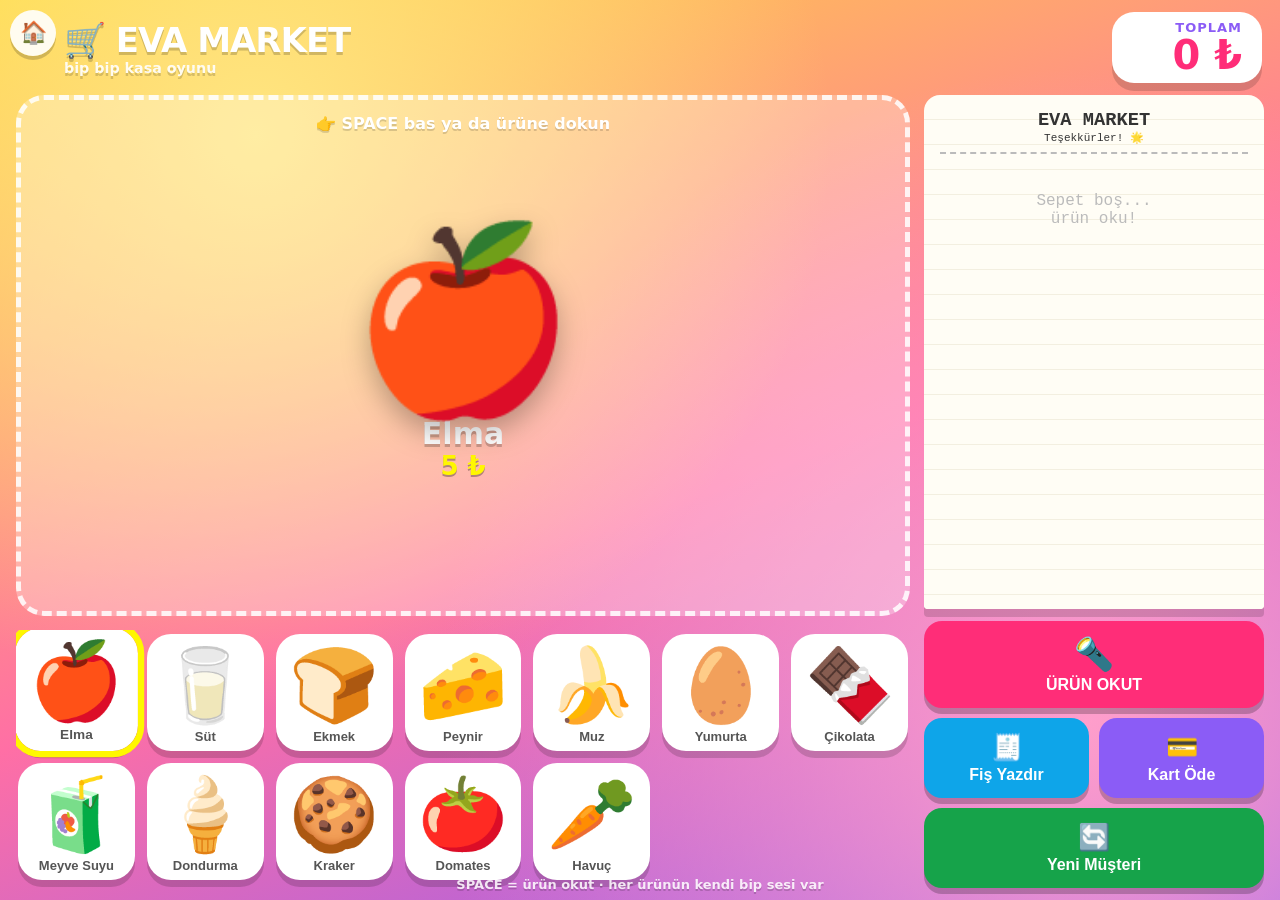
==== market/index.html @ 5d2db1dd "Eva Oyunlar: hub + market + hayvan dedektifi (PWA)" ====
<!DOCTYPE html>
<html lang="tr">
<head>
<meta charset="UTF-8">
<meta name="viewport" content="width=device-width, initial-scale=1.0, maximum-scale=1.0, user-scalable=no">
<meta name="theme-color" content="#ff6fa5">
<title>Eva Market 🛒</title>
<link rel="stylesheet" href="../assets/css/common.css">
<link rel="stylesheet" href="style.css">
</head>
<body>
  <header>
    <div class="logo">🛒 EVA MARKET<small>bip bip kasa oyunu</small></div>
    <div class="total-box"><div class="lbl">Toplam</div><div class="amt" id="total">0 ₺</div></div>
  </header>

  <main>
    <div class="left">
      <div class="scanner" id="scanner">
        <div class="hint">👉 SPACE bas ya da ürüne dokun</div>
        <div class="beam" id="beam"></div>
        <div id="product">🍎</div>
        <div id="productName">Elma</div>
        <div id="productPrice">5 ₺</div>
      </div>
      <div class="shelf" id="shelf"></div>
    </div>

    <div class="right">
      <div class="receipt-wrap">
        <div class="receipt" id="receipt">
          <h3>EVA MARKET<span>Teşekkürler! 🌟</span></h3>
          <div id="lines"><div class="empty">Sepet boş...<br>ürün oku!</div></div>
          <div class="stamp" id="stamp">ÖDENDİ ✓</div>
        </div>
      </div>
      <div class="btns">
        <button class="candy scan" id="scanBtn"><span class="ic">🔦</span>ÜRÜN OKUT</button>
        <button class="candy print" id="printBtn"><span class="ic">🧾</span>Fiş Yazdır</button>
        <button class="candy card" id="cardBtn"><span class="ic">💳</span>Kart Öde</button>
        <button class="candy reset" id="resetBtn"><span class="ic">🔄</span>Yeni Müşteri</button>
      </div>
    </div>
  </main>

  <div class="spaceHint">SPACE = ürün okut · her ürünün kendi bip sesi var</div>

  <div class="card-anim" id="cardAnim">
    <div class="pos">
      <div class="slot"></div>
      <div class="ccard" id="ccard"></div>
      <div class="ok-msg" id="okMsg">ONAYLANDI ✅</div>
    </div>
  </div>

  <script src="../assets/js/audio.js"></script>
  <script src="../assets/js/ui.js"></script>
  <script src="game.js"></script>
</body>
</html>
---- assets/css/common.css ----
/* Eva Oyunlar — ortak stil */
:root {
  --pink: #ff2d78;
  --purple: #8b5cf6;
  --blue: #0ea5e9;
  --green: #16a34a;
  --yellow: #ffd93d;
  --shadow: rgba(0, 0, 0, 0.16);
  --radius: 24px;
}

* { margin: 0; padding: 0; box-sizing: border-box; -webkit-tap-highlight-color: transparent; user-select: none; }
html, body { height: 100%; overflow: hidden; font-family: -apple-system, "Segoe UI", system-ui, sans-serif; }
body { touch-action: manipulation; }

/* şeker buton */
.candy {
  border: none; border-radius: 18px; font-weight: 900; color: #fff; cursor: pointer;
  box-shadow: 0 6px 0 rgba(0, 0, 0, 0.22); transition: transform 0.1s, box-shadow 0.1s;
}
.candy:active { transform: translateY(5px); box-shadow: 0 1px 0 rgba(0, 0, 0, 0.22); }

/* büyük emoji geri bildirimi */
.feedback { position: fixed; inset: 0; display: none; align-items: center; justify-content: center; pointer-events: none; z-index: 40; }
.feedback.on { display: flex; }
.feedback .big { font-size: clamp(70px, 20vw, 150px); animation: fbpop 0.8s forwards; }
@keyframes fbpop {
  0% { transform: scale(0.2); opacity: 0; }
  40% { transform: scale(1.25); opacity: 1; }
  70% { transform: scale(1); }
  100% { transform: scale(1); opacity: 0; }
}

/* konfeti */
.conf { position: fixed; font-size: 28px; pointer-events: none; z-index: 60; animation: fall linear forwards; }
@keyframes fall { to { transform: translateY(110vh) rotate(600deg); opacity: 0; } }

/* geri (ana menü) butonu */
.home-btn {
  position: fixed; top: 10px; left: 10px; z-index: 30;
  width: 46px; height: 46px; border-radius: 50%; border: none; cursor: pointer;
  background: rgba(255, 255, 255, 0.9); font-size: 22px;
  box-shadow: 0 4px 0 rgba(0, 0, 0, 0.18); display: flex; align-items: center; justify-content: center;
}
.home-btn:active { transform: translateY(3px); box-shadow: 0 1px 0 rgba(0, 0, 0, 0.18); }
---- market/style.css ----
/* Eva Market */
body {
  background:
    radial-gradient(circle at 20% 15%, #ffe680 0%, transparent 45%),
    radial-gradient(circle at 85% 80%, #ff9ecb 0%, transparent 50%),
    linear-gradient(160deg, #ffd93d 0%, #ff6fa5 55%, #8b5cf6 100%);
  display: flex; flex-direction: column;
}

header { padding: 12px 18px 12px 64px; display: flex; align-items: center; justify-content: space-between; gap: 12px; }
.logo { font-size: clamp(22px, 5vw, 34px); font-weight: 900; color: #fff; text-shadow: 0 3px 0 rgba(0,0,0,0.18); letter-spacing: -1px; }
.logo small { display: block; font-size: 0.42em; font-weight: 800; opacity: 0.9; letter-spacing: 0; }
.total-box { background: #fff; border-radius: 22px; padding: 8px 20px; box-shadow: 0 8px 0 rgba(0,0,0,0.15); text-align: right; min-width: 150px; }
.total-box .lbl { font-size: 13px; font-weight: 800; color: var(--purple); text-transform: uppercase; letter-spacing: 1px; }
.total-box .amt { font-size: clamp(26px, 7vw, 40px); font-weight: 900; color: var(--pink); line-height: 1; }

main { flex: 1; display: flex; gap: 14px; padding: 0 16px 12px; min-height: 0; }
.left { flex: 1.4; display: flex; flex-direction: column; gap: 14px; min-width: 0; }

.scanner {
  background: rgba(255,255,255,0.28); border: 5px dashed rgba(255,255,255,0.85); border-radius: 28px;
  flex: 1; display: flex; flex-direction: column; align-items: center; justify-content: center; position: relative;
  overflow: hidden; min-height: 0;
}
.scanner .hint { position: absolute; top: 14px; font-size: 16px; font-weight: 900; color: #fff; text-shadow: 0 2px 0 rgba(0,0,0,0.15); }
.beam {
  position: absolute; left: 6%; right: 6%; height: 6px; border-radius: 6px; top: 50%;
  background: linear-gradient(90deg, transparent, #ff2d55, transparent);
  box-shadow: 0 0 24px 6px rgba(255,45,85,0.8); opacity: 0; pointer-events: none;
}
.beam.on { animation: sweep 0.35s ease; }
@keyframes sweep { 0% { opacity: 1; transform: translateY(-70px); } 100% { opacity: 1; transform: translateY(70px); } }

#product { font-size: clamp(90px, 26vw, 180px); line-height: 1; filter: drop-shadow(0 12px 14px rgba(0,0,0,0.28)); }
#product.pop { animation: pop 0.4s cubic-bezier(0.2, 1.4, 0.4, 1); }
@keyframes pop { 0% { transform: scale(0.3) rotate(-12deg); opacity: 0; } 60% { transform: scale(1.15); } 100% { transform: scale(1); } }
#productName { font-size: clamp(20px, 5vw, 30px); font-weight: 900; color: #fff; margin-top: 6px; text-shadow: 0 3px 0 rgba(0,0,0,0.2); }
#productPrice { font-size: clamp(18px, 4.5vw, 26px); font-weight: 900; color: #fff700; text-shadow: 0 2px 0 rgba(0,0,0,0.3); }

.shelf { display: grid; grid-template-columns: repeat(auto-fill, minmax(104px, 1fr)); gap: 12px; padding: 4px 2px 8px; overflow-y: auto; max-height: 38%; }
.item {
  border-radius: 24px; background: #fff; border: none; aspect-ratio: 1; min-height: 104px;
  font-size: clamp(52px, 9vw, 72px); display: flex; flex-direction: column; align-items: center; justify-content: center; gap: 2px;
  cursor: pointer; box-shadow: 0 7px 0 var(--shadow); transition: transform 0.1s;
}
.item .inm { font-size: 13px; font-weight: 900; color: #555; line-height: 1; }
.item:active { transform: translateY(4px) scale(0.94); box-shadow: 0 2px 0 var(--shadow); }
.item.cur { outline: 6px solid #fff700; transform: translateY(-3px) scale(1.05); }

.right { flex: 1; display: flex; flex-direction: column; gap: 12px; min-width: 0; max-width: 340px; }
.receipt-wrap { flex: 1; position: relative; min-height: 0; }
.receipt {
  background: #fffdf5; height: 100%; border-radius: 16px 16px 4px 4px; padding: 14px 16px 40px; overflow-y: auto;
  box-shadow: 0 8px 0 rgba(0,0,0,0.15); position: relative;
  background-image: repeating-linear-gradient(#fffdf5 0 24px, #f3efe0 24px 25px);
}
.receipt::after {
  content: ""; position: absolute; left: 0; right: 0; bottom: 0; height: 16px;
  background: radial-gradient(circle at 8px 0, transparent 8px, #fffdf5 8px) repeat-x; background-size: 16px 16px;
}
.receipt h3 { text-align: center; font-family: "Courier New", monospace; font-weight: 900; color: #333; border-bottom: 2px dashed #bbb; padding-bottom: 8px; margin-bottom: 8px; }
.receipt h3 span { display: block; font-size: 11px; font-weight: 400; }
.rline { display: flex; justify-content: space-between; font-family: "Courier New", monospace; font-size: 15px; padding: 3px 0; color: #333; animation: slideIn 0.3s; }
@keyframes slideIn { from { opacity: 0; transform: translateX(18px); } to { opacity: 1; transform: none; } }
.rline .em { font-size: 18px; }
.rtotal { border-top: 2px dashed #bbb; margin-top: 8px; padding-top: 8px; font-weight: 900; font-size: 20px; color: var(--pink); display: flex; justify-content: space-between; font-family: "Courier New", monospace; }
.empty { text-align: center; color: #bbb; font-family: "Courier New", monospace; padding: 30px 0; }
.stamp {
  position: absolute; top: 40%; left: 50%; transform: translate(-50%, -50%) rotate(-14deg);
  border: 5px solid #22c55e; color: #22c55e; font-weight: 900; font-size: 26px; padding: 6px 18px; border-radius: 12px;
  opacity: 0; font-family: "Courier New", monospace; pointer-events: none;
}
.stamp.show { animation: stampIn 0.5s forwards; }
@keyframes stampIn {
  0% { opacity: 0; transform: translate(-50%, -50%) rotate(-14deg) scale(2.5); }
  60% { opacity: 1; transform: translate(-50%, -50%) rotate(-14deg) scale(0.9); }
  100% { opacity: 1; transform: translate(-50%, -50%) rotate(-14deg) scale(1); }
}

.btns { display: grid; grid-template-columns: 1fr 1fr; gap: 10px; }
.btns .candy { padding: 14px 6px; font-size: 16px; display: flex; flex-direction: column; align-items: center; gap: 3px; }
.btns .ic { font-size: 26px; }
.scan { background: var(--pink); grid-column: 1 / -1; padding: 18px; font-size: 20px; }
.scan .ic { font-size: 32px; }
.print { background: var(--blue); }
.card { background: var(--purple); }
.reset { background: var(--green); grid-column: 1 / -1; }

.card-anim { position: fixed; inset: 0; display: none; align-items: center; justify-content: center; z-index: 50; background: rgba(0,0,0,0.35); backdrop-filter: blur(2px); }
.card-anim.on { display: flex; }
.pos { width: min(80vw, 320px); height: 200px; background: linear-gradient(145deg, #2b2b3d, #4b4b6b); border-radius: 20px; position: relative; box-shadow: 0 20px 40px rgba(0,0,0,0.4); display: flex; align-items: flex-start; justify-content: center; }
.slot { position: absolute; top: 14px; width: 70%; height: 14px; background: #111; border-radius: 4px; }
.ccard { position: absolute; top: -90px; width: 150px; height: 94px; border-radius: 12px; background: linear-gradient(135deg, #ffd93d, #ff2d78); box-shadow: 0 8px 18px rgba(0,0,0,0.4); }
.ccard::before { content: ""; position: absolute; top: 20px; left: 16px; width: 34px; height: 26px; border-radius: 5px; background: linear-gradient(135deg, #e6b800, #ffef99); }
.ccard.swipe { animation: swipe 1.2s forwards; }
@keyframes swipe { 0% { top: -90px; } 45% { top: 8px; } 55% { top: 8px; } 100% { top: -90px; } }
.ok-msg { position: absolute; bottom: 20px; color: #22ff88; font-weight: 900; font-size: 26px; opacity: 0; }
.ok-msg.show { animation: okpop 0.5s 0.6s forwards; }
@keyframes okpop { from { opacity: 0; transform: scale(0.5); } to { opacity: 1; transform: scale(1); } }

.spaceHint { position: fixed; bottom: 8px; left: 50%; transform: translateX(-50%); color: #fff; font-weight: 800; font-size: 13px; opacity: 0.85; text-shadow: 0 2px 0 rgba(0,0,0,0.2); }

@media (max-width: 640px) {
  .spaceHint { display: none; }
  main { flex-direction: column; }
  .right { max-width: none; flex: 0 0 auto; height: 38%; }
  .left { flex: 1; }
  .shelf { max-height: 44%; grid-template-columns: repeat(auto-fill, minmax(88px, 1fr)); }
  .item { min-height: 88px; }
}
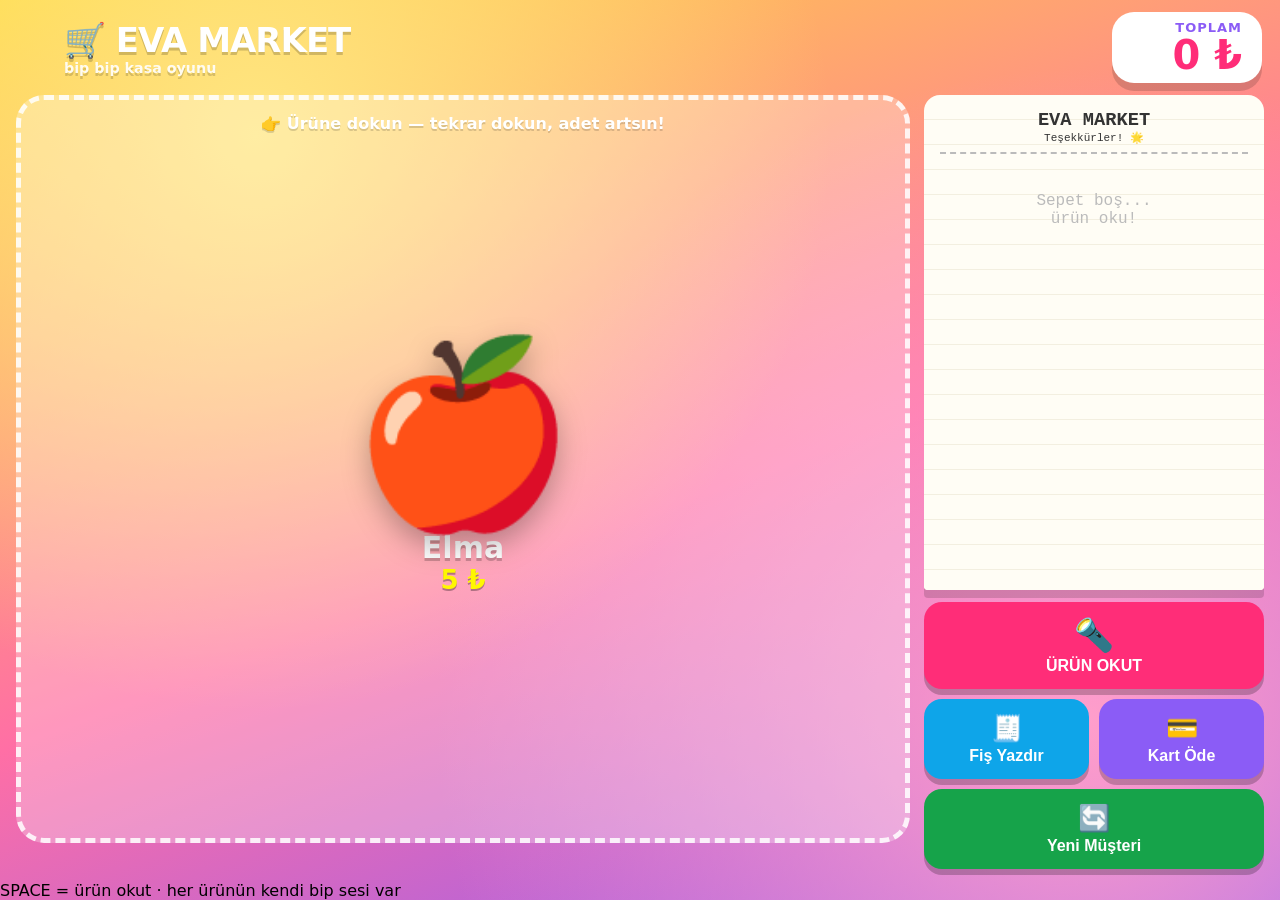
==== commit 2b755184: "Market: kategorili yeni ürünler, adetli sepet, gruplu fiş; yeni oyunlar: Eva Piyano (muzik/) ve Sayı" ====
--- a/market/index.html
+++ b/market/index.html
@@ -17,11 +17,12 @@
   <main>
     <div class="left">
       <div class="scanner" id="scanner">
-        <div class="hint">👉 SPACE bas ya da ürüne dokun</div>
+        <div class="hint">👉 Ürüne dokun — tekrar dokun, adet artsın!</div>
         <div class="beam" id="beam"></div>
         <div id="product">🍎</div>
         <div id="productName">Elma</div>
         <div id="productPrice">5 ₺</div>
+        <div id="productQty"></div>
       </div>
       <div class="shelf" id="shelf"></div>
     </div>
@@ -54,7 +55,4 @@
   </div>
 
   <script src="../assets/js/audio.js"></script>
-  <script src="../assets/js/ui.js"></script>
-  <script src="game.js"></script>
-</body>
-</html>
+  <script src="../assets/js/ui.js"></script
--- a/market/style.css
+++ b/market/style.css
@@ -36,9 +36,20 @@
 @keyframes pop { 0% { transform: scale(0.3) rotate(-12deg); opacity: 0; } 60% { transform: scale(1.15); } 100% { transform: scale(1); } }
 #productName { font-size: clamp(20px, 5vw, 30px); font-weight: 900; color: #fff; margin-top: 6px; text-shadow: 0 3px 0 rgba(0,0,0,0.2); }
 #productPrice { font-size: clamp(18px, 4.5vw, 26px); font-weight: 900; color: #fff700; text-shadow: 0 2px 0 rgba(0,0,0,0.3); }
+#productQty {
+  font-size: clamp(22px, 5vw, 32px); font-weight: 900; color: #fff; background: var(--pink);
+  border-radius: 22px; padding: 2px 18px; margin-top: 8px; box-shadow: 0 4px 0 rgba(0,0,0,0.15);
+}
+#productQty:empty { display: none; }
+#productQty.pop { animation: pop 0.3s cubic-bezier(0.2, 1.4, 0.4, 1); }
 
 .shelf { display: grid; grid-template-columns: repeat(auto-fill, minmax(104px, 1fr)); gap: 12px; padding: 4px 2px 8px; overflow-y: auto; max-height: 38%; }
+.shelf .cat {
+  grid-column: 1 / -1; font-size: 16px; font-weight: 900; color: #fff;
+  text-shadow: 0 2px 0 rgba(0,0,0,0.18); padding: 6px 4px 0; letter-spacing: 0.5px;
+}
 .item {
+  position: relative;
   border-radius: 24px; background: #fff; border: none; aspect-ratio: 1; min-height: 104px;
   font-size: clamp(52px, 9vw, 72px); display: flex; flex-direction: column; align-items: center; justify-content: center; gap: 2px;
   cursor: pointer; box-shadow: 0 7px 0 var(--shadow); transition: transform 0.1s;
@@ -46,6 +57,12 @@
 .item .inm { font-size: 13px; font-weight: 900; color: #555; line-height: 1; }
 .item:active { transform: translateY(4px) scale(0.94); box-shadow: 0 2px 0 var(--shadow); }
 .item.cur { outline: 6px solid #fff700; transform: translateY(-3px) scale(1.05); }
+.item .qty {
+  position: absolute; top: 6px; right: 6px; min-width: 28px; height: 28px; padding: 0 7px;
+  background: var(--pink); color: #fff; font-size: 16px; font-weight: 900; border-radius: 14px;
+  display: flex; align-items: center; justify-content: center; box-shadow: 0 2px 0 rgba(0,0,0,0.2);
+}
+.item .qty[hidden] { display: none; }
 
 .right { flex: 1; display: flex; flex-direction: column; gap: 12px; min-width: 0; max-width: 340px; }
 .receipt-wrap { flex: 1; position: relative; min-height: 0; }
@@ -63,6 +80,7 @@
 .rline { display: flex; justify-content: space-between; font-family: "Courier New", monospace; font-size: 15px; padding: 3px 0; color: #333; animation: slideIn 0.3s; }
 @keyframes slideIn { from { opacity: 0; transform: translateX(18px); } to { opacity: 1; transform: none; } }
 .rline .em { font-size: 18px; }
+.rline .q { font-weight: 900; color: var(--purple); }
 .rtotal { border-top: 2px dashed #bbb; margin-top: 8px; padding-top: 8px; font-weight: 900; font-size: 20px; color: var(--pink); display: flex; justify-content: space-between; font-family: "Courier New", monospace; }
 .empty { text-align: center; color: #bbb; font-family: "Courier New", monospace; padding: 30px 0; }
 .stamp {
@@ -91,20 +109,4 @@
 .pos { width: min(80vw, 320px); height: 200px; background: linear-gradient(145deg, #2b2b3d, #4b4b6b); border-radius: 20px; position: relative; box-shadow: 0 20px 40px rgba(0,0,0,0.4); display: flex; align-items: flex-start; justify-content: center; }
 .slot { position: absolute; top: 14px; width: 70%; height: 14px; background: #111; border-radius: 4px; }
 .ccard { position: absolute; top: -90px; width: 150px; height: 94px; border-radius: 12px; background: linear-gradient(135deg, #ffd93d, #ff2d78); box-shadow: 0 8px 18px rgba(0,0,0,0.4); }
-.ccard::before { content: ""; position: absolute; top: 20px; left: 16px; width: 34px; height: 26px; border-radius: 5px; background: linear-gradient(135deg, #e6b800, #ffef99); }
-.ccard.swipe { animation: swipe 1.2s forwards; }
-@keyframes swipe { 0% { top: -90px; } 45% { top: 8px; } 55% { top: 8px; } 100% { top: -90px; } }
-.ok-msg { position: absolute; bottom: 20px; color: #22ff88; font-weight: 900; font-size: 26px; opacity: 0; }
-.ok-msg.show { animation: okpop 0.5s 0.6s forwards; }
-@keyframes okpop { from { opacity: 0; transform: scale(0.5); } to { opacity: 1; transform: scale(1); } }
-
-.spaceHint { position: fixed; bottom: 8px; left: 50%; transform: translateX(-50%); color: #fff; font-weight: 800; font-size: 13px; opacity: 0.85; text-shadow: 0 2px 0 rgba(0,0,0,0.2); }
-
-@media (max-width: 640px) {
-  .spaceHint { display: none; }
-  main { flex-direction: column; }
-  .right { max-width: none; flex: 0 0 auto; height: 38%; }
-  .left { flex: 1; }
-  .shelf { max-height: 44%; grid-template-columns: repeat(auto-fill, minmax(88px, 1fr)); }
-  .item { min-height: 88px; }
-}
+.ccard::before { content: ""; position: absolute; top: 20px; left: 16px; width: 34px; height: 26px; border-radius: 5px; background: linear-gradient(135deg, #e6b800, #ffef99); 
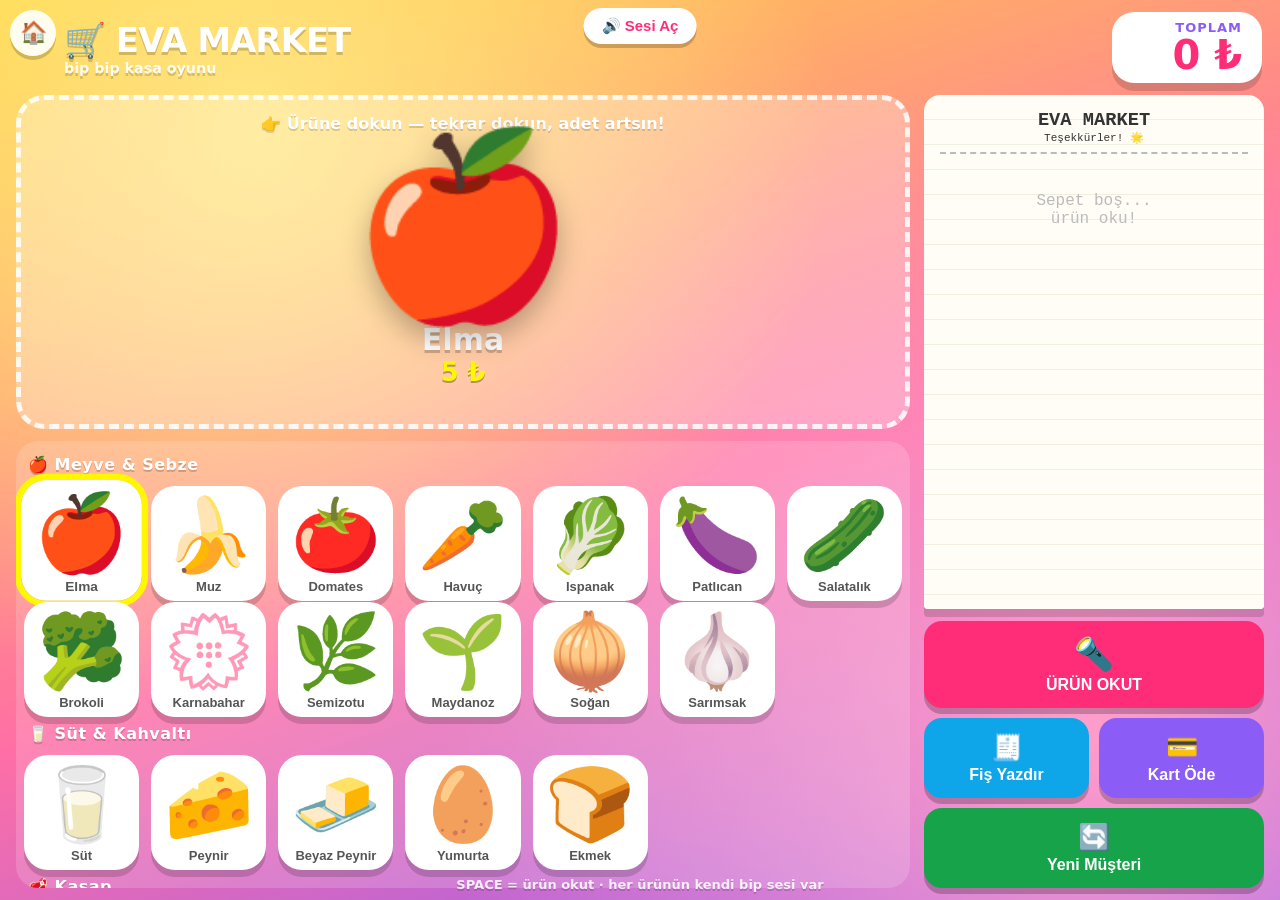
==== commit 4b36716e: "Market ve Sayı Ustası tablet düzeltmeleri + ortak ses kilidi; sw v1.4.0 Market — "ürünler görünmüyor" ====
--- a/market/index.html
+++ b/market/index.html
@@ -55,4 +55,7 @@
   </div>
 
   <script src="../assets/js/audio.js"></script>
-  <script src="../assets/js/ui.js"></script+  <script src="../assets/js/ui.js"></script>
+  <script src="game.js"></script>
+</body>
+</html>
--- a/assets/css/common.css
+++ b/assets/css/common.css
@@ -10,6 +10,8 @@
 }
 
 * { margin: 0; padding: 0; box-sizing: border-box; -webkit-tap-highlight-color: transparent; user-select: none; }
+/* hidden attribute'u display kuralları ezmesin (ör. .menu/.game geçişi) */
+[hidden] { display: none !important; }
 html, body { height: 100%; overflow: hidden; font-family: -apple-system, "Segoe UI", system-ui, sans-serif; }
 body { touch-action: manipulation; }
 
@@ -43,3 +45,14 @@
   box-shadow: 0 4px 0 rgba(0, 0, 0, 0.18); display: flex; align-items: center; justify-content: center;
 }
 .home-btn:active { transform: translateY(3px); box-shadow: 0 1px 0 rgba(0, 0, 0, 0.18); }
+
+/* ses açma butonu (mobil/tablet — ilk dokunuşta kaybolur) */
+.sound-unlock {
+  position: fixed; top: 8px; left: 50%; transform: translateX(-50%);
+  z-index: 80; border: none; border-radius: 999px; cursor: pointer;
+  background: #fff; color: var(--pink); font-weight: 900; font-size: 15px;
+  padding: 9px 18px; box-shadow: 0 4px 0 rgba(0, 0, 0, 0.2);
+  animation: sndPulse 1.15s ease-in-out infinite;
+}
+@keyframes sndPulse { 0%, 100% { transform: translateX(-50%) scale(1); } 50% { transform: translateX(-50%) scale(1.09); } }
+.sound-unlock.hide { opacity: 0; pointer-events: none; transition: opacity 0.3s; animation: none; }
--- a/market/style.css
+++ b/market/style.css
@@ -15,12 +15,12 @@
 .total-box .amt { font-size: clamp(26px, 7vw, 40px); font-weight: 900; color: var(--pink); line-height: 1; }
 
 main { flex: 1; display: flex; gap: 14px; padding: 0 16px 12px; min-height: 0; }
-.left { flex: 1.4; display: flex; flex-direction: column; gap: 14px; min-width: 0; }
+.left { flex: 1.4; display: flex; flex-direction: column; gap: 12px; min-width: 0; min-height: 0; }
 
 .scanner {
   background: rgba(255,255,255,0.28); border: 5px dashed rgba(255,255,255,0.85); border-radius: 28px;
-  flex: 1; display: flex; flex-direction: column; align-items: center; justify-content: center; position: relative;
-  overflow: hidden; min-height: 0;
+  flex: 3 1 0; min-height: 150px; display: flex; flex-direction: column; align-items: center; justify-content: center; position: relative;
+  overflow: hidden;
 }
 .scanner .hint { position: absolute; top: 14px; font-size: 16px; font-weight: 900; color: #fff; text-shadow: 0 2px 0 rgba(0,0,0,0.15); }
 .beam {
@@ -43,7 +43,11 @@
 #productQty:empty { display: none; }
 #productQty.pop { animation: pop 0.3s cubic-bezier(0.2, 1.4, 0.4, 1); }
 
-.shelf { display: grid; grid-template-columns: repeat(auto-fill, minmax(104px, 1fr)); gap: 12px; padding: 4px 2px 8px; overflow-y: auto; max-height: 38%; }
+.shelf {
+  flex: 4 1 0; min-height: 0; overflow-y: auto;
+  display: grid; grid-template-columns: repeat(auto-fill, minmax(104px, 1fr)); gap: 12px;
+  align-content: start; padding: 8px; background: rgba(255,255,255,0.16); border-radius: 22px;
+}
 .shelf .cat {
   grid-column: 1 / -1; font-size: 16px; font-weight: 900; color: #fff;
   text-shadow: 0 2px 0 rgba(0,0,0,0.18); padding: 6px 4px 0; letter-spacing: 0.5px;
@@ -109,4 +113,20 @@
 .pos { width: min(80vw, 320px); height: 200px; background: linear-gradient(145deg, #2b2b3d, #4b4b6b); border-radius: 20px; position: relative; box-shadow: 0 20px 40px rgba(0,0,0,0.4); display: flex; align-items: flex-start; justify-content: center; }
 .slot { position: absolute; top: 14px; width: 70%; height: 14px; background: #111; border-radius: 4px; }
 .ccard { position: absolute; top: -90px; width: 150px; height: 94px; border-radius: 12px; background: linear-gradient(135deg, #ffd93d, #ff2d78); box-shadow: 0 8px 18px rgba(0,0,0,0.4); }
-.ccard::before { content: ""; position: absolute; top: 20px; left: 16px; width: 34px; height: 26px; border-radius: 5px; background: linear-gradient(135deg, #e6b800, #ffef99); +.ccard::before { content: ""; position: absolute; top: 20px; left: 16px; width: 34px; height: 26px; border-radius: 5px; background: linear-gradient(135deg, #e6b800, #ffef99); }
+.ccard.swipe { animation: swipe 1.2s forwards; }
+@keyframes swipe { 0% { top: -90px; } 45% { top: 8px; } 55% { top: 8px; } 100% { top: -90px; } }
+.ok-msg { position: absolute; bottom: 20px; color: #22ff88; font-weight: 900; font-size: 26px; opacity: 0; }
+.ok-msg.show { animation: okpop 0.5s 0.6s forwards; }
+@keyframes okpop { from { opacity: 0; transform: scale(0.5); } to { opacity: 1; transform: scale(1); } }
+
+.spaceHint { position: fixed; bottom: 8px; left: 50%; transform: translateX(-50%); color: #fff; font-weight: 800; font-size: 13px; opacity: 0.85; text-shadow: 0 2px 0 rgba(0,0,0,0.2); }
+
+@media (max-width: 640px) {
+  .spaceHint { display: none; }
+  main { flex-direction: column; }
+  .right { max-width: none; flex: 0 0 auto; height: 38%; }
+  .left { flex: 1; }
+  .shelf { max-height: 44%; grid-template-columns: repeat(auto-fill, minmax(88px, 1fr)); }
+  .item { min-height: 88px; }
+}
